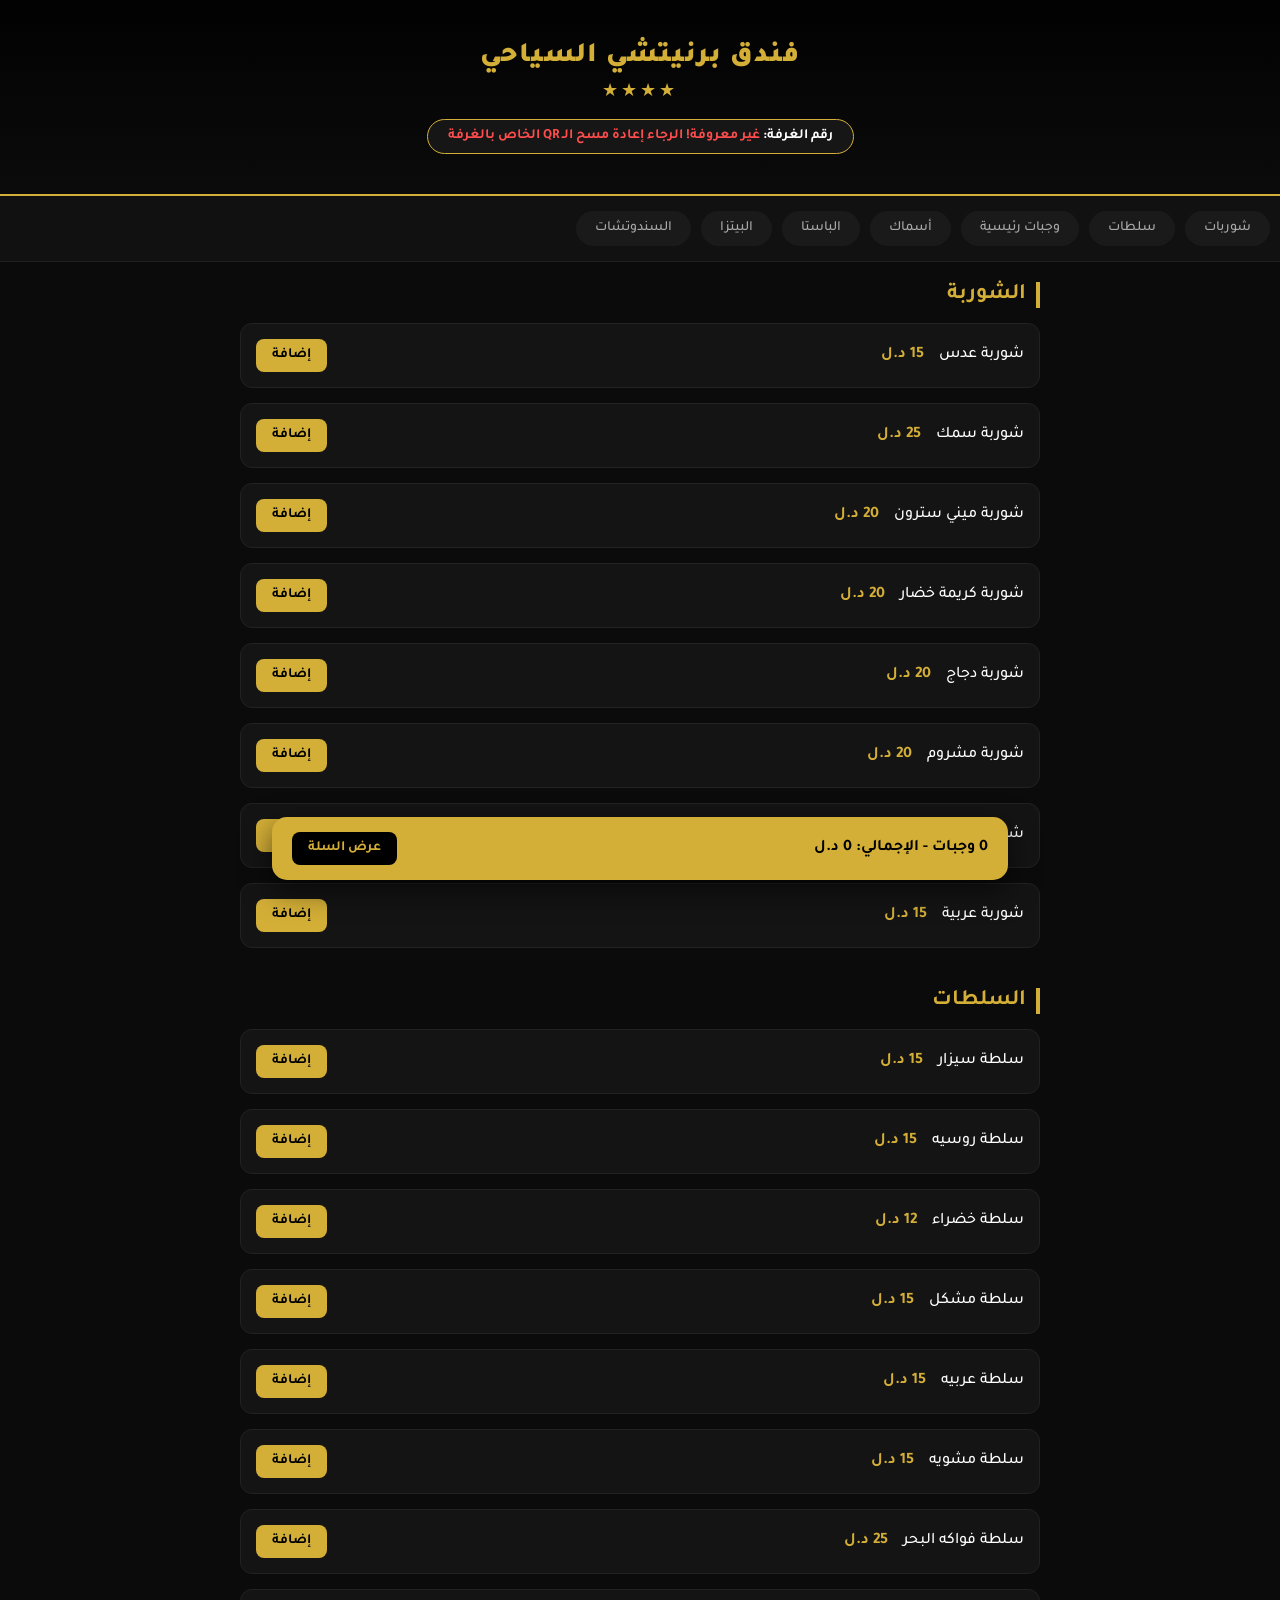
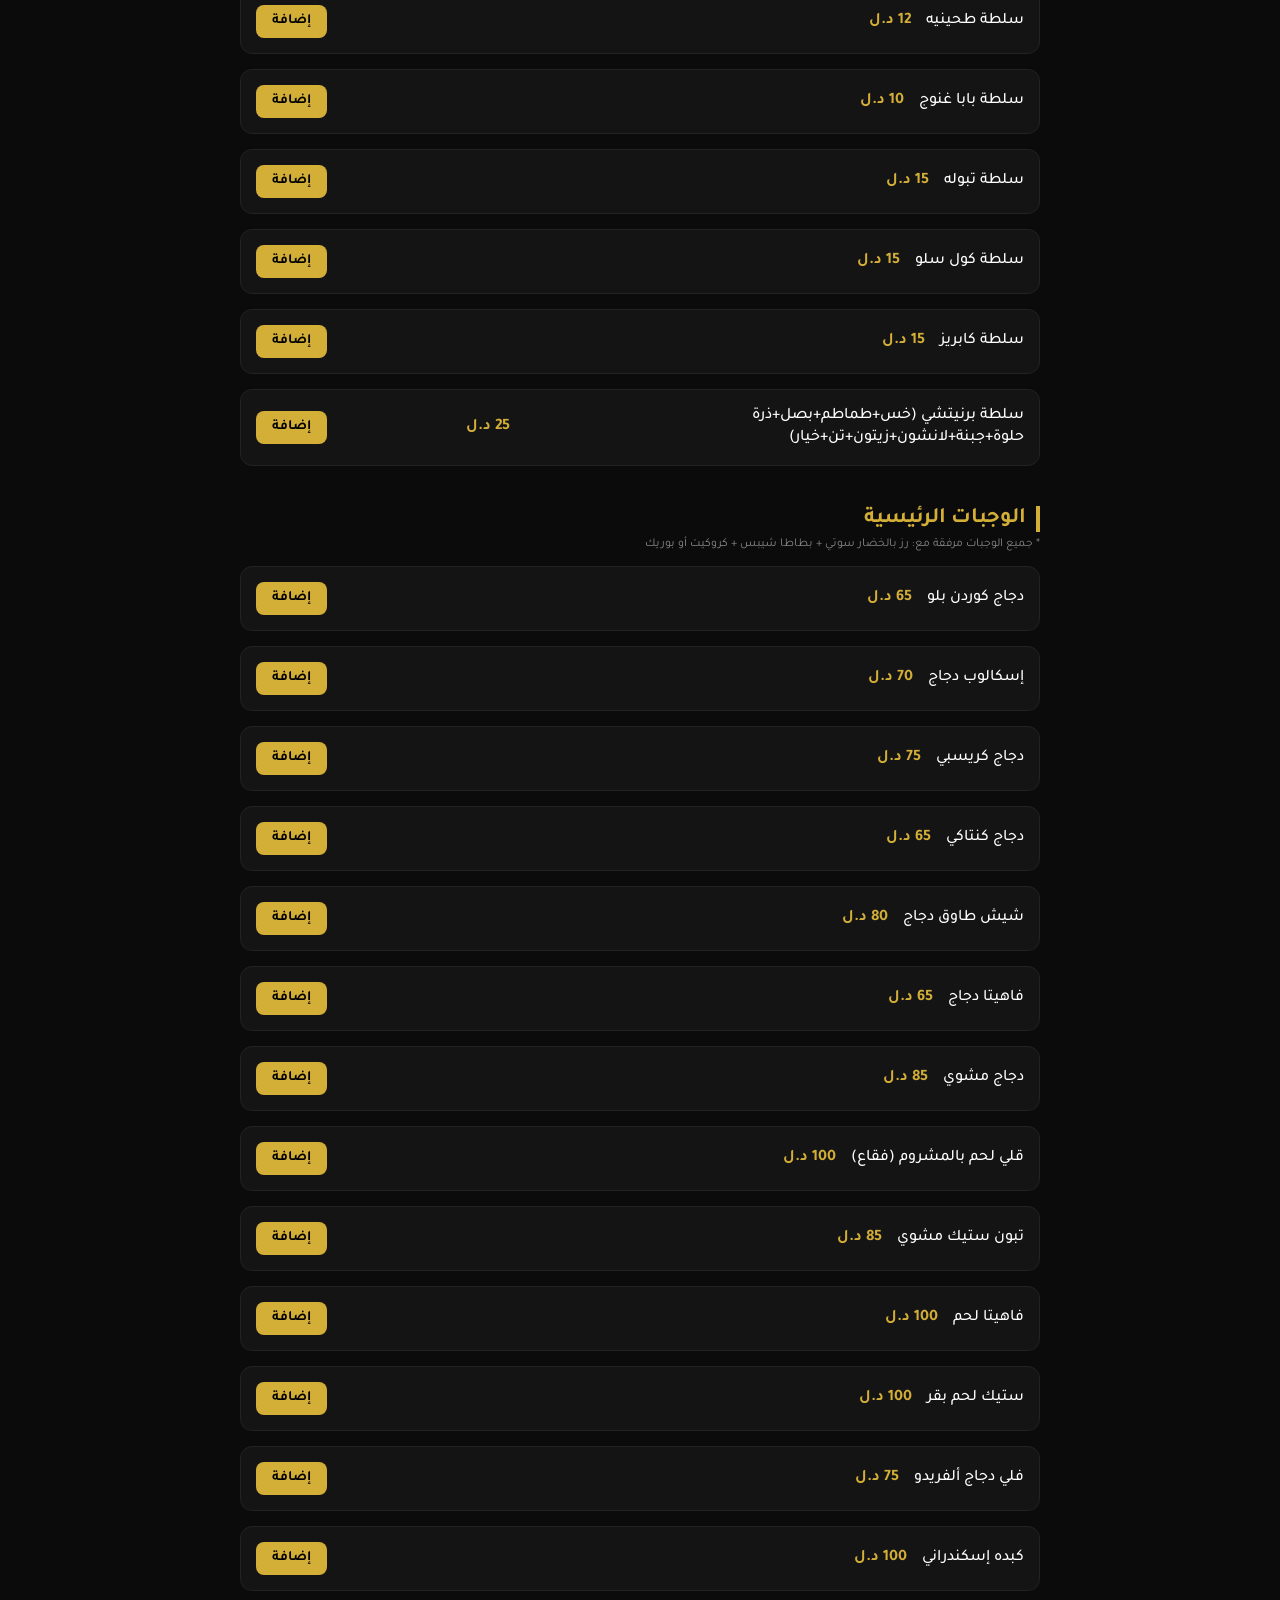
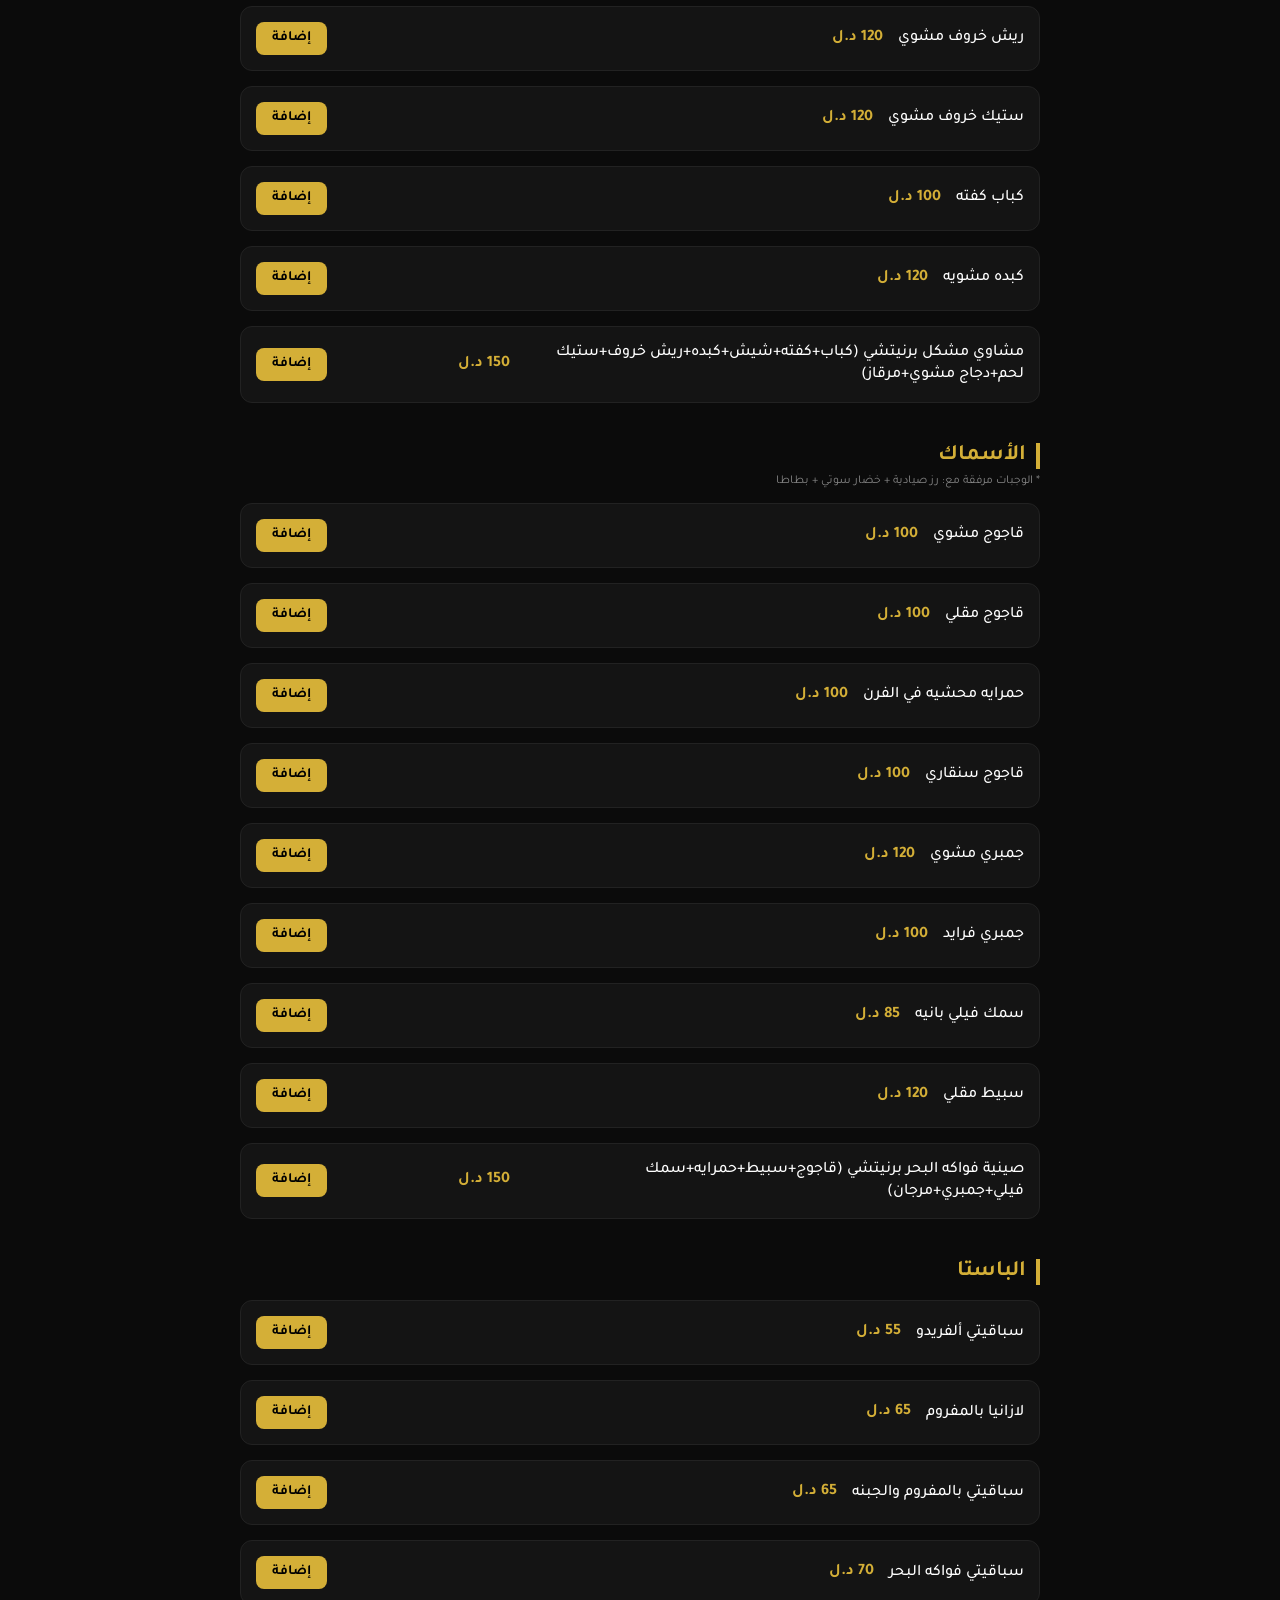
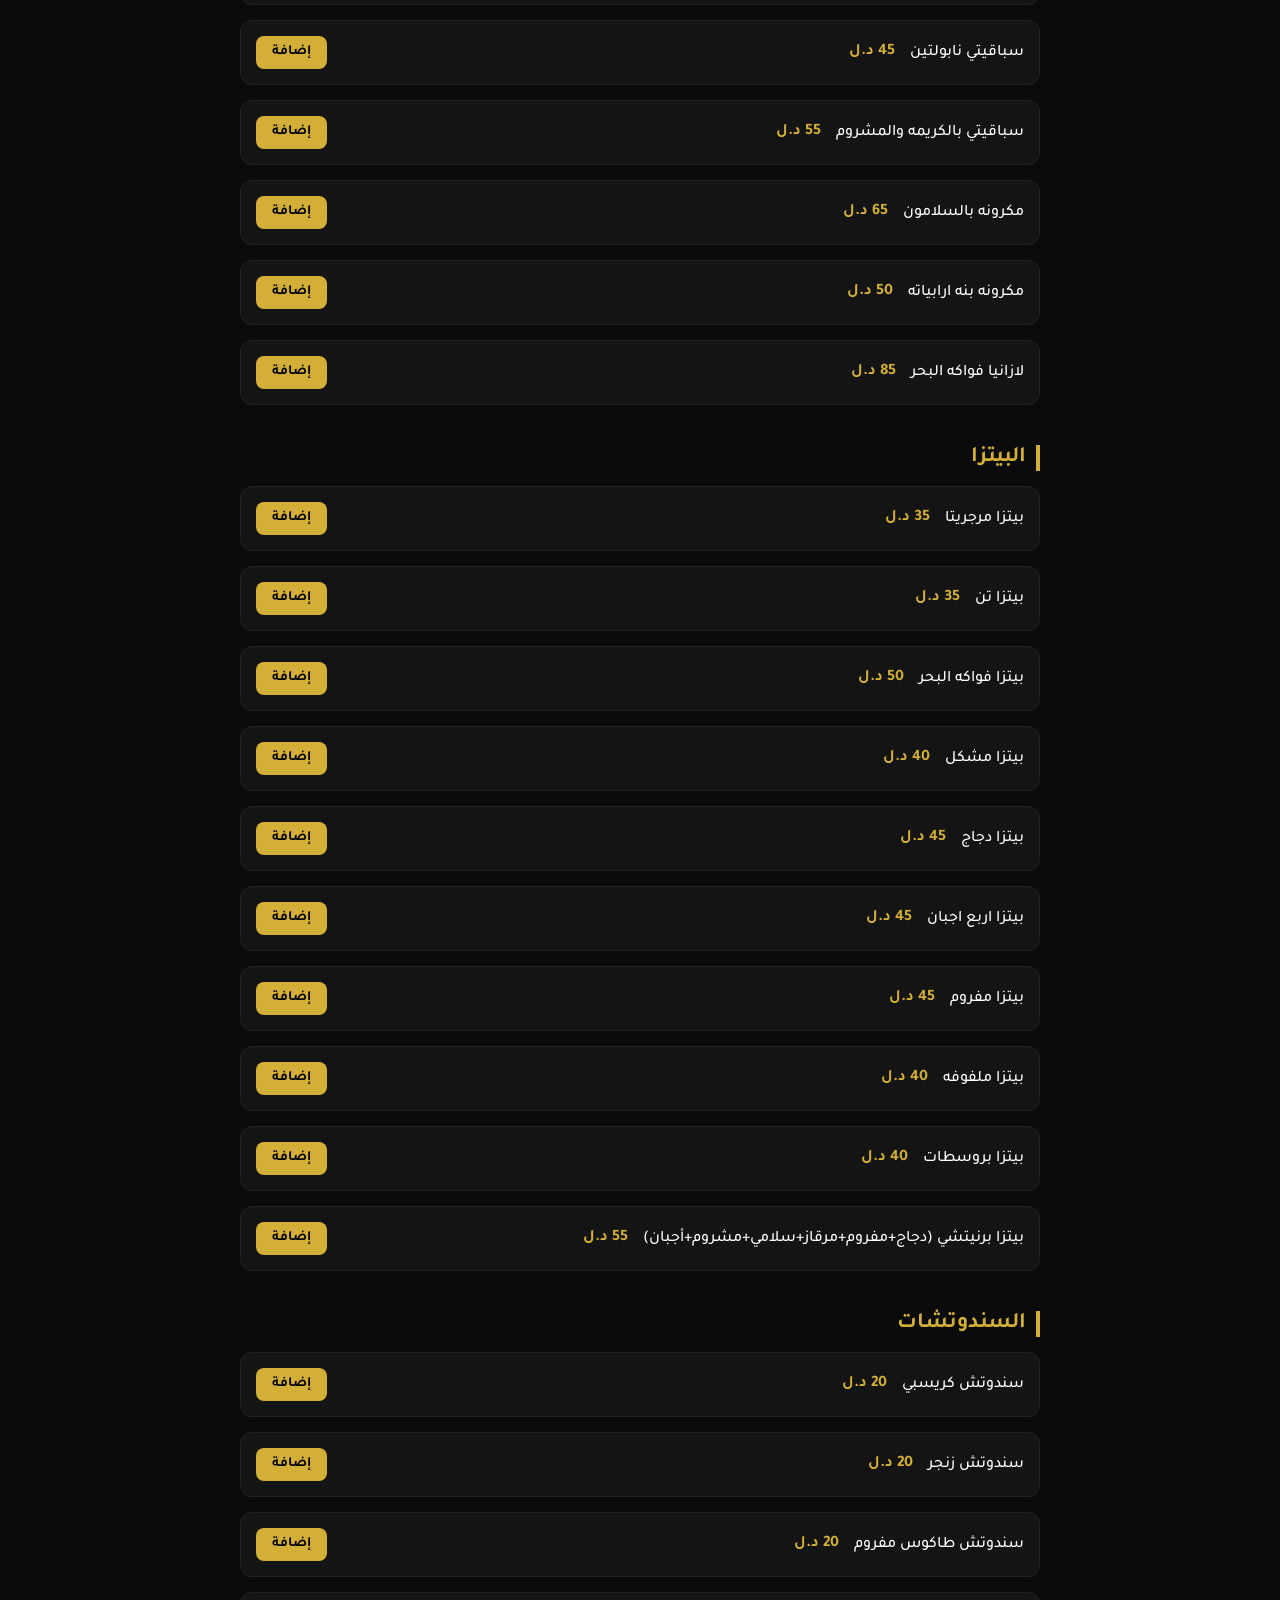
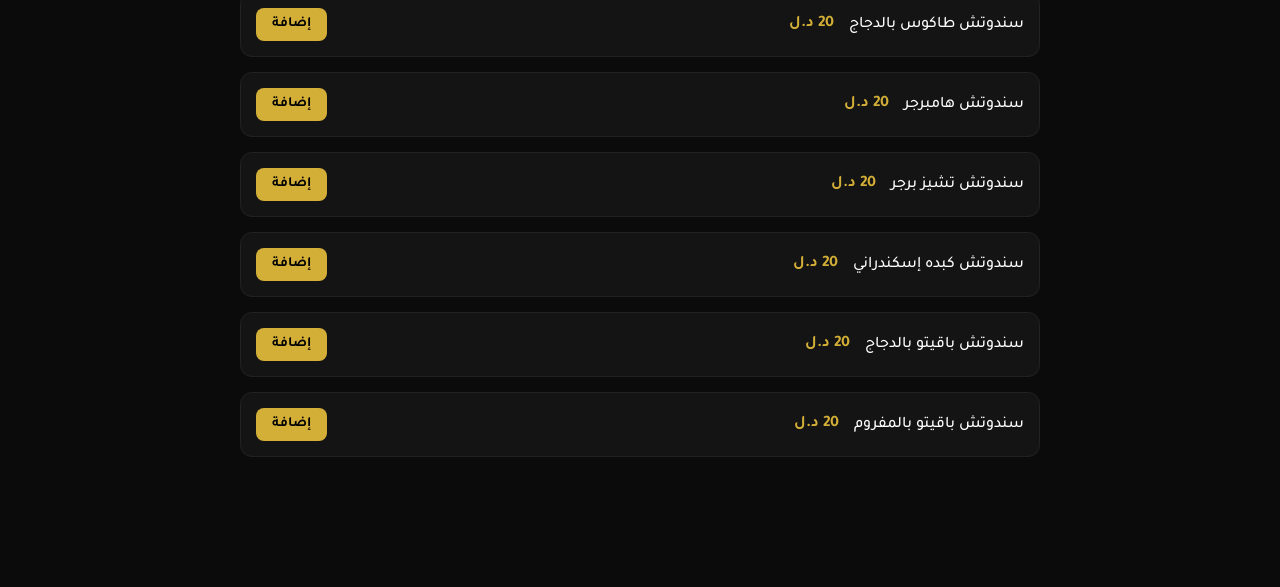
==== index.html @ 8b39d560 "Rename index.html.html to index.html" ====
<!DOCTYPE html>
<html lang="ar" dir="rtl">
<head>
    <meta charset="UTF-8">
    <meta name="viewport" content="width=device-width, initial-scale=1.0">
    <title>منيو فندق برنيتشي السياحي - خدمة الغرف</title>
    <link rel="stylesheet" href="style.css">
</head>
<body>

    <header class="hotel-header">
        <div class="logo-area">
            <h1>فندق برنيتشي السياحي</h1>
            <p class="stars">★★★★</p>
            <div class="room-badge">رقم الغرفة: <span id="room-number">جاري التعرف...</span></div>
        </div>
    </header>

    <nav class="menu-tabs">
        <a href="#soups">شوربات</a>
        <a href="#salads">سلطات</a>
        <a href="#main-dishes">وجبات رئيسية</a>
        <a href="#fish">أسماك</a>
        <a href="#pasta">الباستا</a>
        <a href="#pizza">البيتزا</a>
        <a href="#sandwiches">السندوتشات</a>
    </nav>

    <main class="menu-container">

        <section id="soups" class="menu-section">
            <h2 class="section-title">الشوربة</h2>
            <div class="items-grid">
                <div class="menu-item"><h3>شوربة عدس</h3><span class="price">15 د.ل</span><button onclick="addToCart('شوربة عدس', 15)">إضافة</button></div>
                <div class="menu-item"><h3>شوربة سمك</h3><span class="price">25 د.ل</span><button onclick="addToCart('شوربة سمك', 25)">إضافة</button></div>
                <div class="menu-item"><h3>شوربة ميني سترون</h3><span class="price">20 د.ل</span><button onclick="addToCart('شوربة ميني سترون', 20)">إضافة</button></div>
                <div class="menu-item"><h3>شوربة كريمة خضار</h3><span class="price">20 د.ل</span><button onclick="addToCart('شوربة كريمة خضار', 20)">إضافة</button></div>
                <div class="menu-item"><h3>شوربة دجاج</h3><span class="price">20 د.ل</span><button onclick="addToCart('شوربة دجاج', 20)">إضافة</button></div>
                <div class="menu-item"><h3>شوربة مشروم</h3><span class="price">20 د.ل</span><button onclick="addToCart('شوربة مشروم', 20)">إضافة</button></div>
                <div class="menu-item"><h3>شوربة حرير</h3><span class="price">15 د.ل</span><button onclick="addToCart('شوربة حرير', 15)">إضافة</button></div>
                <div class="menu-item"><h3>شوربة عربية</h3><span class="price">15 د.ل</span><button onclick="addToCart('شوربة عربية', 15)">إضافة</button></div>
            </div>
        </section>

        <section id="salads" class="menu-section">
            <h2 class="section-title">السلطات</h2>
            <div class="items-grid">
                <div class="menu-item"><h3>سلطة سيزار</h3><span class="price">15 د.ل</span><button onclick="addToCart('سلطة سيزار', 15)">إضافة</button></div>
                <div class="menu-item"><h3>سلطة روسيه</h3><span class="price">15 د.ل</span><button onclick="addToCart('سلطة روسيه', 15)">إضافة</button></div>
                <div class="menu-item"><h3>سلطة خضراء</h3><span class="price">12 د.ل</span><button onclick="addToCart('سلطة خضراء', 12)">إضافة</button></div>
                <div class="menu-item"><h3>سلطة مشكل</h3><span class="price">15 د.ل</span><button onclick="addToCart('سلطة مشكل', 15)">إضافة</button></div>
                <div class="menu-item"><h3>سلطة عربيه</h3><span class="price">15 د.ل</span><button onclick="addToCart('سلطة عربيه', 15)">إضافة</button></div>
                <div class="menu-item"><h3>سلطة مشويه</h3><span class="price">15 د.ل</span><button onclick="addToCart('سلطة مشويه', 15)">إضافة</button></div>
                <div class="menu-item"><h3>سلطة فواكه البحر</h3><span class="price">25 د.ل</span><button onclick="addToCart('سلطة فواكه البحر', 25)">إضافة</button></div>
                <div class="menu-item"><h3>سلطة طحينيه</h3><span class="price">12 د.ل</span><button onclick="addToCart('سلطة طحينيه', 12)">إضافة</button></div>
                <div class="menu-item"><h3>سلطة بابا غنوج</h3><span class="price">10 د.ل</span><button onclick="addToCart('سلطة بابا غنوج', 10)">إضافة</button></div>
                <div class="menu-item"><h3>سلطة تبوله</h3><span class="price">15 د.ل</span><button onclick="addToCart('سلطة تبوله', 15)">إضافة</button></div>
                <div class="menu-item"><h3>سلطة كول سلو</h3><span class="price">15 د.ل</span><button onclick="addToCart('سلطة كول سلو', 15)">إضافة</button></div>
                <div class="menu-item"><h3>سلطة كابريز</h3><span class="price">15 د.ل</span><button onclick="addToCart('سلطة كابريز', 15)">إضافة</button></div>
                <div class="menu-item" style="grid-column: span 2;"><h3>سلطة برنيتشي (خس+طماطم+بصل+ذرة حلوة+جبنة+لانشون+زيتون+تن+خيار)</h3><span class="price">25 د.ل</span><button onclick="addToCart('سلطة برنيتشي الفاخرة', 25)">إضافة</button></div>
            </div>
        </section>

        <section id="main-dishes" class="menu-section">
            <h2 class="section-title">الوجبات الرئيسية</h2>
            <p class="section-note">* جميع الوجبات مرفقة مع: رز بالخضار سوتي + بطاطا شيبس + كروكيت أو بوريك</p>
            <div class="items-grid">
                <div class="menu-item"><h3>دجاج كوردن بلو</h3><span class="price">65 د.ل</span><button onclick="addToCart('دجاج كوردن بلو', 65)">إضافة</button></div>
                <div class="menu-item"><h3>إسكالوب دجاج</h3><span class="price">70 د.ل</span><button onclick="addToCart('إسكالوب دجاج', 70)">إضافة</button></div>
                <div class="menu-item"><h3>دجاج كريسبي</h3><span class="price">75 د.ل</span><button onclick="addToCart('دجاج كريسبي', 75)">إضافة</button></div>
                <div class="menu-item"><h3>دجاج كنتاكي</h3><span class="price">65 د.ل</span><button onclick="addToCart('دجاج كنتاكي', 65)">إضافة</button></div>
                <div class="menu-item"><h3>شيش طاوق دجاج</h3><span class="price">80 د.ل</span><button onclick="addToCart('شيش طاوق دجاج', 80)">إضافة</button></div>
                <div class="menu-item"><h3>فاهيتا دجاج</h3><span class="price">65 د.ل</span><button onclick="addToCart('فاهيتا دجاج', 65)">إضافة</button></div>
                <div class="menu-item"><h3>دجاج مشوي</h3><span class="price">85 د.ل</span><button onclick="addToCart('دجاج مشوي', 85)">إضافة</button></div>
                <div class="menu-item"><h3>قلي لحم بالمشروم (فقاع)</h3><span class="price">100 د.ل</span><button onclick="addToCart('قلي لحم بالمشروم', 100)">إضافة</button></div>
                <div class="menu-item"><h3>تبون ستيك مشوي</h3><span class="price">85 د.ل</span><button onclick="addToCart('تبون ستيك مشوي', 85)">إضافة</button></div>
                <div class="menu-item"><h3>فاهيتا لحم</h3><span class="price">100 د.ل</span><button onclick="addToCart('فاهيتا لحم', 100)">إضافة</button></div>
                <div class="menu-item"><h3>ستيك لحم بقر</h3><span class="price">100 د.ل</span><button onclick="addToCart('ستيك لحم بقر', 100)">إضافة</button></div>
                <div class="menu-item"><h3>فلي دجاج ألفريدو</h3><span class="price">75 د.ل</span><button onclick="addToCart('فلي دجاج ألفريدو', 75)">إضافة</button></div>
                <div class="menu-item"><h3>كبده إسكندراني</h3><span class="price">100 د.ل</span><button onclick="addToCart('كبده إسكندراني', 100)">إضافة</button></div>
                <div class="menu-item"><h3>ريش خروف مشوي</h3><span class="price">120 د.ل</span><button onclick="addToCart('ريش خروف مشوي', 120)">إضافة</button></div>
                <div class="menu-item"><h3>ستيك خروف مشوي</h3><span class="price">120 د.ل</span><button onclick="addToCart('ستيك خروف مشوي', 120)">إضافة</button></div>
                <div class="menu-item"><h3>كباب كفته</h3><span class="price">100 د.ل</span><button onclick="addToCart('كباب كفته', 100)">إضافة</button></div>
                <div class="menu-item"><h3>كبده مشويه</h3><span class="price">120 د.ل</span><button onclick="addToCart('كبده مشويه', 120)">إضافة</button></div>
                <div class="menu-item" style="grid-column: span 2;"><h3>مشاوي مشكل برنيتشي (كباب+كفته+شيش+كبده+ريش خروف+ستيك لحم+دجاج مشوي+مرقاز)</h3><span class="price">150 د.ل</span><button onclick="addToCart('مشاوي مشكل برنيتشي', 150)">إضافة</button></div>
            </div>
        </section>

        <section id="fish" class="menu-section">
            <h2 class="section-title">الأسماك</h2>
            <p class="section-note">* الوجبات مرفقة مع: رز صيادية + خضار سوتي + بطاطا</p>
            <div class="items-grid">
                <div class="menu-item"><h3>قاجوج مشوي</h3><span class="price">100 د.ل</span><button onclick="addToCart('قاجوج مشوي', 100)">إضافة</button></div>
                <div class="menu-item"><h3>قاجوج مقلي</h3><span class="price">100 د.ل</span><button onclick="addToCart('قاجوج مقلي', 100)">إضافة</button></div>
                <div class="menu-item"><h3>حمرايه محشيه في الفرن</h3><span class="price">100 د.ل</span><button onclick="addToCart('حمرايه محشيه في الفرن', 100)">إضافة</button></div>
                <div class="menu-item"><h3>قاجوج سنقاري</h3><span class="price">100 د.ل</span><button onclick="addToCart('قاجوج سنقاري', 100)">إضافة</button></div>
                <div class="menu-item"><h3>جمبري مشوي</h3><span class="price">120 د.ل</span><button onclick="addToCart('جمبري مشوي', 120)">إضافة</button></div>
                <div class="menu-item"><h3>جمبري فرايد</h3><span class="price">100 د.ل</span><button onclick="addToCart('جمبري فرايد', 100)">إضافة</button></div>
                <div class="menu-item"><h3>سمك فيلي بانيه</h3><span class="price">85 د.ل</span><button onclick="addToCart('سمك فيلي بانيه', 85)">إضافة</button></div>
                <div class="menu-item"><h3>سبيط مقلي</h3><span class="price">120 د.ل</span><button onclick="addToCart('سبيط مقلي', 120)">إضافة</button></div>
                <div class="menu-item" style="grid-column: span 2;"><h3>صينية فواكه البحر برنيتشي (قاجوج+سبيط+حمرايه+سمك فيلي+جمبري+مرجان)</h3><span class="price">150 د.ل</span><button onclick="addToCart('صينية فواكه البحر برنيتشي', 150)">إضافة</button></div>
            </div>
        </section>

        <section id="pasta" class="menu-section">
            <h2 class="section-title">الباستا</h2>
            <div class="items-grid">
                <div class="menu-item"><h3>سباقيتي ألفريدو</h3><span class="price">55 د.ل</span><button onclick="addToCart('سباقيتي ألفريدو', 55)">إضافة</button></div>
                <div class="menu-item"><h3>لازانيا بالمفروم</h3><span class="price">65 د.ل</span><button onclick="addToCart('لازانيا بالمفروم', 65)">إضافة</button></div>
                <div class="menu-item"><h3>سباقيتي بالمفروم والجبنه</h3><span class="price">65 د.ل</span><button onclick="addToCart('سباقيتي بالمفروم والجبنه', 65)">إضافة</button></div>
                <div class="menu-item"><h3>سباقيتي فواكه البحر</h3><span class="price">70 د.ل</span><button onclick="addToCart('سباقيتي فواكه البحر', 70)">إضافة</button></div>
                <div class="menu-item"><h3>سباقيتي نابولتين</h3><span class="price">45 د.ل</span><button onclick="addToCart('سباقيتي نابولتين', 45)">إضافة</button></div>
                <div class="menu-item"><h3>سباقيتي بالكريمه والمشروم</h3><span class="price">55 د.ل</span><button onclick="addToCart('سباقيتي بالكريمه والمشروم', 55)">إضافة</button></div>
                <div class="menu-item"><h3>مكرونه بالسلامون</h3><span class="price">65 د.ل</span><button onclick="addToCart('مكرونه بالسلامون', 65)">إضافة</button></div>
                <div class="menu-item"><h3>مكرونه بنه ارابياته</h3><span class="price">50 د.ل</span><button onclick="addToCart('مكرونه بنه ارابياته', 50)">إضافة</button></div>
                <div class="menu-item"><h3>لازانيا فواكه البحر</h3><span class="price">85 د.ل</span><button onclick="addToCart('لازانيا فواكه البحر', 85)">إضافة</button></div>
            </div>
        </section>

        <section id="pizza" class="menu-section">
            <h2 class="section-title">البيتزا</h2>
            <div class="items-grid">
                <div class="menu-item"><h3>بيتزا مرجريتا</h3><span class="price">35 د.ل</span><button onclick="addToCart('بيتزا مرجريتا', 35)">إضافة</button></div>
                <div class="menu-item"><h3>بيتزا تن</h3><span class="price">35 د.ل</span><button onclick="addToCart('بيتزا تن', 35)">إضافة</button></div>
                <div class="menu-item"><h3>بيتزا فواكه البحر</h3><span class="price">50 د.ل</span><button onclick="addToCart('بيتزا فواكه البحر', 50)">إضافة</button></div>
                <div class="menu-item"><h3>بيتزا مشكل</h3><span class="price">40 د.ل</span><button onclick="addToCart('بيتزا مشكل', 40)">إضافة</button></div>
                <div class="menu-item"><h3>بيتزا دجاج</h3><span class="price">45 د.ل</span><button onclick="addToCart('بيتزا دجاج', 45)">إضافة</button></div>
                <div class="menu-item"><h3>بيتزا اربع اجبان</h3><span class="price">45 د.ل</span><button onclick="addToCart('بيتزا اربع اجبان', 45)">إضافة</button></div>
                <div class="menu-item"><h3>بيتزا مفروم</h3><span class="price">45 د.ل</span><button onclick="addToCart('بيتزا مفروم', 45)">إضافة</button></div>
                <div class="menu-item"><h3>بيتزا ملفوفه</h3><span class="price">40 د.ل</span><button onclick="addToCart('بيتزا ملفوفه', 40)">إضافة</button></div>
                <div class="menu-item"><h3>بيتزا بروسطات</h3><span class="price">40 د.ل</span><button onclick="addToCart('بيتزا بروسطات', 40)">إضافة</button></div>
                <div class="menu-item" style="grid-column: span 2;"><h3>بيتزا برنيتشي (دجاج+مفروم+مرقاز+سلامي+مشروم+أجبان)</h3><span class="price">55 د.ل</span><button onclick="addToCart('بيتزا برنيتشي الفاخرة', 55)">إضافة</button></div>
            </div>
        </section>

        <section id="sandwiches" class="menu-section">
            <h2 class="section-title">السندوتشات</h2>
            <div class="items-grid">
                <div class="menu-item"><h3>سندوتش كريسبي</h3><span class="price">20 د.ل</span><button onclick="addToCart('سندوتش كريسبي', 20)">إضافة</button></div>
                <div class="menu-item"><h3>سندوتش زنجر</h3><span class="price">20 د.ل</span><button onclick="addToCart('سندوتش زنجر', 20)">إضافة</button></div>
                <div class="menu-item"><h3>سندوتش طاكوس مفروم</h3><span class="price">20 د.ل</span><button onclick="addToCart('سندوتش طاكوس مفروم', 20)">إضافة</button></div>
                <div class="menu-item"><h3>سندوتش طاكوس بالدجاج</h3><span class="price">20 د.ل</span><button onclick="addToCart('سندوتش طاكوس بالدجاج', 20)">إضافة</button></div>
                <div class="menu-item"><h3>سندوتش هامبرجر</h3><span class="price">20 د.ل</span><button onclick="addToCart('سندوتش هامبرجر', 20)">إضافة</button></div>
                <div class="menu-item"><h3>سندوتش تشيز برجر</h3><span class="price">20 د.ل</span><button onclick="addToCart('سندوتش تشيز برجر', 20)">إضافة</button></div>
                <div class="menu-item"><h3>سندوتش كبده إسكندراني</h3><span class="price">20 د.ل</span><button onclick="addToCart('سندوتش كبده إسكندراني', 20)">إضافة</button></div>
                <div class="menu-item"><h3>سندوتش باقيتو بالدجاج</h3><span class="price">20 د.ل</span><button onclick="addToCart('سندوتش باقيتو بالدجاج', 20)">إضافة</button></div>
                <div class="menu-item"><h3>سندوتش باقيتو بالمفروم</h3><span class="price">20 د.ل</span><button onclick="addToCart('سندوتش باقيتو بالمفروم', 20)">إضافة</button></div>
            </div>
        </section>

    </main>

    <div class="cart-preview" id="cart-preview">
        <div class="cart-info">
            <span id="cart-count">0 وجبات</span> - الإجمالي: <span id="cart-total">0 د.ل</span>
        </div>
        <button class="checkout-btn" onclick="toggleCartModal()">عرض السلة</button>
    </div>

    <div class="cart-modal" id="cart-modal">
        <div class="modal-content">
            <h2>تفاصيل طلب الغرفة</h2>
            <ul id="cart-items-list">
                <li class="empty-msg">السلة فارغة حالياً</li>
            </ul>
            <div class="modal-actions">
                <button class="close-btn" onclick="toggleCartModal()">إغلاق</button>
                <button class="submit-order-btn" onclick="sendOrder()">تأكيد وإرسال للمطبخ</button>
            </div>
        </div>
    </div>

    <script>
        // مصفوفة الغرف المتاحة بالفندق التي حددتها أنت
        const validRooms = [];
        for(let i=101; i<=114; i++) validRooms.push(i.toString());
        for(let i=201; i<=214; i++) validRooms.push(i.toString());
        for(let i=301; i<=313; i++) validRooms.push(i.toString());
        for(let i=401; i<=413; i++) validRooms.push(i.toString());

        // التقاط الغرفة من الرابط (مثال: index.html?room=105)
        const urlParams = new URLSearchParams(window.location.search);
        const currentRoom = urlParams.get('room');

        let isRoomVerified = false;
        const roomBadge = document.getElementById('room-number');

        if (currentRoom && validRooms.includes(currentRoom)) {
            roomBadge.innerText = `غرفة ${currentRoom}`;
            isRoomVerified = true;
        } else {
            roomBadge.innerText = "غير معروفة! الرجاء إعادة مسح الـ QR الخاص بالغرفة";
            roomBadge.style.color = "#ff4d4d";
        }

        let cart = [];

        function addToCart(name, price) {
            if(!isRoomVerified) {
                alert("تنبيه: لا يمكن الطلب لأن رقم الغرفة غير معروف، يرجى مسح رمز QR الموجود في غرفتك.");
                return;
            }
            cart.push({ name, price });
            updateCartUI();
        }

        function updateCartUI() {
            document.getElementById('cart-count').innerText = `${cart.length} وجبات`;
            let total = cart.reduce((sum, item) => sum + item.price, 0);
            document.getElementById('cart-total').innerText = `${total} د.ل`;
        }

        function toggleCartModal() {
            const modal = document.getElementById('cart-modal');
            modal.classList.toggle('active');
            
            const list = document.getElementById('cart-items-list');
            if(cart.length === 0) {
                list.innerHTML = '<li class="empty-msg">السلة فارغة حالياً</li>';
                return;
            }
            list.innerHTML = cart.map((item, index) => `
                <li>
                    <span>${item.name}</span>
                    <div>
                        <strong>${item.price} د.ل</strong>
                        <button onclick="removeFromCart(${index})" style="background:none; border:none; color:#ff4d4d; margin-right:10px; cursor:pointer;">❌</button>
                    </div>
                </li>
            `).join('');
        }

        function removeFromCart(index) {
            cart.splice(index, 1);
            updateCartUI();
            toggleCartModal();
        }

        function sendOrder() {
            if(cart.length === 0) {
                alert("سلتك فارغة!");
                return;
            }
            alert(`تم استلام طلبك بنجاح من الغرفة رقم: ${currentRoom}.\nجاري إرساله للمطبخ فوراً!`);
            cart = [];
            updateCartUI();
            toggleCartModal();
        }
    </script>
</body>
</html>
---- style.css ----
/* إعدادات الخطوط والتصفير الأساسي */
@import url('https://fonts.googleapis.com/css2?family=Tajawal:wght@400;500;700;900&display=swap');

*{
    margin: 0;
    padding: 0;
    box-sizing: border-box;
    font-family: 'Tajawal', sans-serif;
    scroll-behavior: smooth;
}

body {
    background-color: #0b0b0b; /* أسود ملكي داكن جداً */
    color: #ffffff;
    padding-bottom: 90px; /* مساحة في الأسفل حتى لا تغطي السلة العائمة المحتوى */
}

/* هيدر الفندق الرئيسي */
.hotel-header {
    background: linear-gradient(rgba(0, 0, 0, 0.85), rgba(11, 11, 11, 1)), url('images/hotel.jpg') center center/cover no-repeat;
    padding: 40px 20px;
    text-align: center;
    border-bottom: 2px solid #d4af37; /* خط ذهبي سفلي */
}

.hotel-header h1 {
    color: #d4af37; /* لون ذهبي فاخر */
    font-size: 28px;
    font-weight: 900;
    letter-spacing: 1px;
    margin-bottom: 5px;
}

.stars {
    color: #d4af37;
    font-size: 18px;
    margin-bottom: 15px;
    letter-spacing: 3px;
}

.room-badge {
    display: inline-block;
    background: #161616;
    color: #fff;
    padding: 8px 20px;
    border-radius: 50px;
    border: 1px solid #d4af37;
    font-size: 14px;
    font-weight: 700;
}

.room-badge span {
    color: #d4af37;
}

/* شريط التبويبات السريع (Tabs) للموبايل */
.menu-tabs {
    position: sticky;
    top: 0;
    background: #111111;
    display: flex;
    gap: 10px;
    overflow-x: auto;
    padding: 15px 10px;
    border-bottom: 1px solid #222;
    z-index: 100;
    white-space: nowrap;
}

/* إخفاء شريط التمرير الافتراضي لشكل أجمل */
.menu-tabs::-webkit-scrollbar {
    display: none;
}

.menu-tabs a {
    text-decoration: none;
    color: #aaaaaa;
    background: #1a1a1a;
    padding: 8px 18px;
    border-radius: 30px;
    font-size: 14px;
    font-weight: 500;
    transition: 0.3s ease;
    border: 1px solid transparent;
}

.menu-tabs a:hover, .menu-tabs a:active {
    color: #000;
    background: #d4af37;
    font-weight: bold;
}

/* حاوية الأقسام */
.menu-container {
    width: 92%;
    max-width: 800px;
    margin: 20px auto;
}

.menu-section {
    margin-bottom: 40px;
    scroll-margin-top: 70px; /* لكي لا يختفي العنوان تحت شريط التبويبات عند الضغط عليه */
}

.section-title {
    color: #d4af37;
    font-size: 22px;
    border-right: 4px solid #d4af37;
    padding-right: 10px;
    margin-bottom: 15px;
}

.section-note {
    font-size: 12px;
    color: #888;
    margin-bottom: 15px;
    margin-top: -10px;
}

/* شبكة عناصر المنيو (قائمة أفقية مرنة وممتازة للموبايل) */
.items-grid {
    display: flex;
    flex-direction: column;
    gap: 15px;
}

/* كرت الوجبة (ستايل الأسطر الفخمة للمطاعم الكبيرة) */
.menu-item {
    background: #141414;
    border: 1px solid #222;
    border-radius: 12px;
    padding: 15px;
    display: flex;
    justify-content: space-between;
    align-items: center;
    transition: 0.3s;
}

.menu-item:hover {
    border-color: #d4af37;
    transform: translateY(-2px);
}

.menu-item h3 {
    font-size: 16px;
    color: #ffffff;
    font-weight: 500;
    max-width: 65%;
    line-height: 1.4;
}

.menu-item .price {
    color: #d4af37;
    font-weight: 700;
    font-size: 16px;
    margin-left: auto;
    margin-right: 15px;
    white-space: nowrap;
}

.menu-item button {
    background: #d4af37;
    color: #000000;
    border: none;
    padding: 8px 16px;
    border-radius: 8px;
    font-size: 14px;
    font-weight: 700;
    cursor: pointer;
    transition: 0.2s;
}

.menu-item button:hover {
    background: #fff;
    transform: scale(1.05);
}

/* شريط السلة العائم في الأسفل */
.cart-preview {
    position: fixed;
    bottom: 20px;
    left: 4%;
    right: 4%;
    max-width: 736px;
    margin: 0 auto;
    background: #d4af37;
    color: #000;
    padding: 15px 20px;
    border-radius: 15px;
    display: flex;
    justify-content: space-between;
    align-items: center;
    box-shadow: 0 10px 30px rgba(0,0,0,0.6);
    z-index: 999;
}

.cart-info {
    font-weight: 700;
    font-size: 16px;
}

.checkout-btn {
    background: #000000;
    color: #d4af37;
    border: none;
    padding: 8px 16px;
    border-radius: 8px;
    font-weight: 700;
    font-size: 14px;
    cursor: pointer;
}

/* نافذة السلة المودال (Pop-up) */
.cart-modal {
    position: fixed;
    top: 0;
    left: 0;
    width: 100%;
    height: 100%;
    background: rgba(0,0,0,0.8);
    display: flex;
    justify-content: center;
    align-items: center;
    opacity: 0;
    pointer-events: none;
    transition: 0.3s ease;
    z-index: 1000;
    padding: 20px;
}

.cart-modal.active {
    opacity: 1;
    pointer-events: auto;
}

.modal-content {
    background: #111111;
    border: 1px solid #d4af37;
    border-radius: 20px;
    width: 100%;
    max-width: 500px;
    padding: 25px;
    box-shadow: 0 10px 40px rgba(0,0,0,0.8);
}

.modal-content h2 {
    color: #d4af37;
    font-size: 20px;
    margin-bottom: 20px;
    text-align: center;
    border-bottom: 1px solid #222;
    padding-bottom: 10px;
}

#cart-items-list {
    list-style: none;
    max-height: 250px;
    overflow-y: auto;
    margin-bottom: 20px;
}

#cart-items-list li {
    display: flex;
    justify-content: space-between;
    align-items: center;
    padding: 12px 0;
    border-bottom: 1px solid #222;
    font-size: 15px;
}

.empty-msg {
    color: #666;
    text-align: center;
    padding: 20px 0;
}

.modal-actions {
    display: flex;
    gap: 10px;
}

.close-btn {
    flex: 1;
    background: #222;
    color: #fff;
    border: none;
    padding: 12px;
    border-radius: 10px;
    font-weight: 700;
    cursor: pointer;
}

.submit-order-btn {
    flex: 2;
    background: #28a745; /* لون أخضر لتأكيد الإرسال للمطبخ */
    color: #fff;
    border: none;
    padding: 12px;
    border-radius: 10px;
    font-weight: 700;
    cursor: pointer;
    font-size: 15px;
}

.submit-order-btn:hover {
    background: #218838;
}
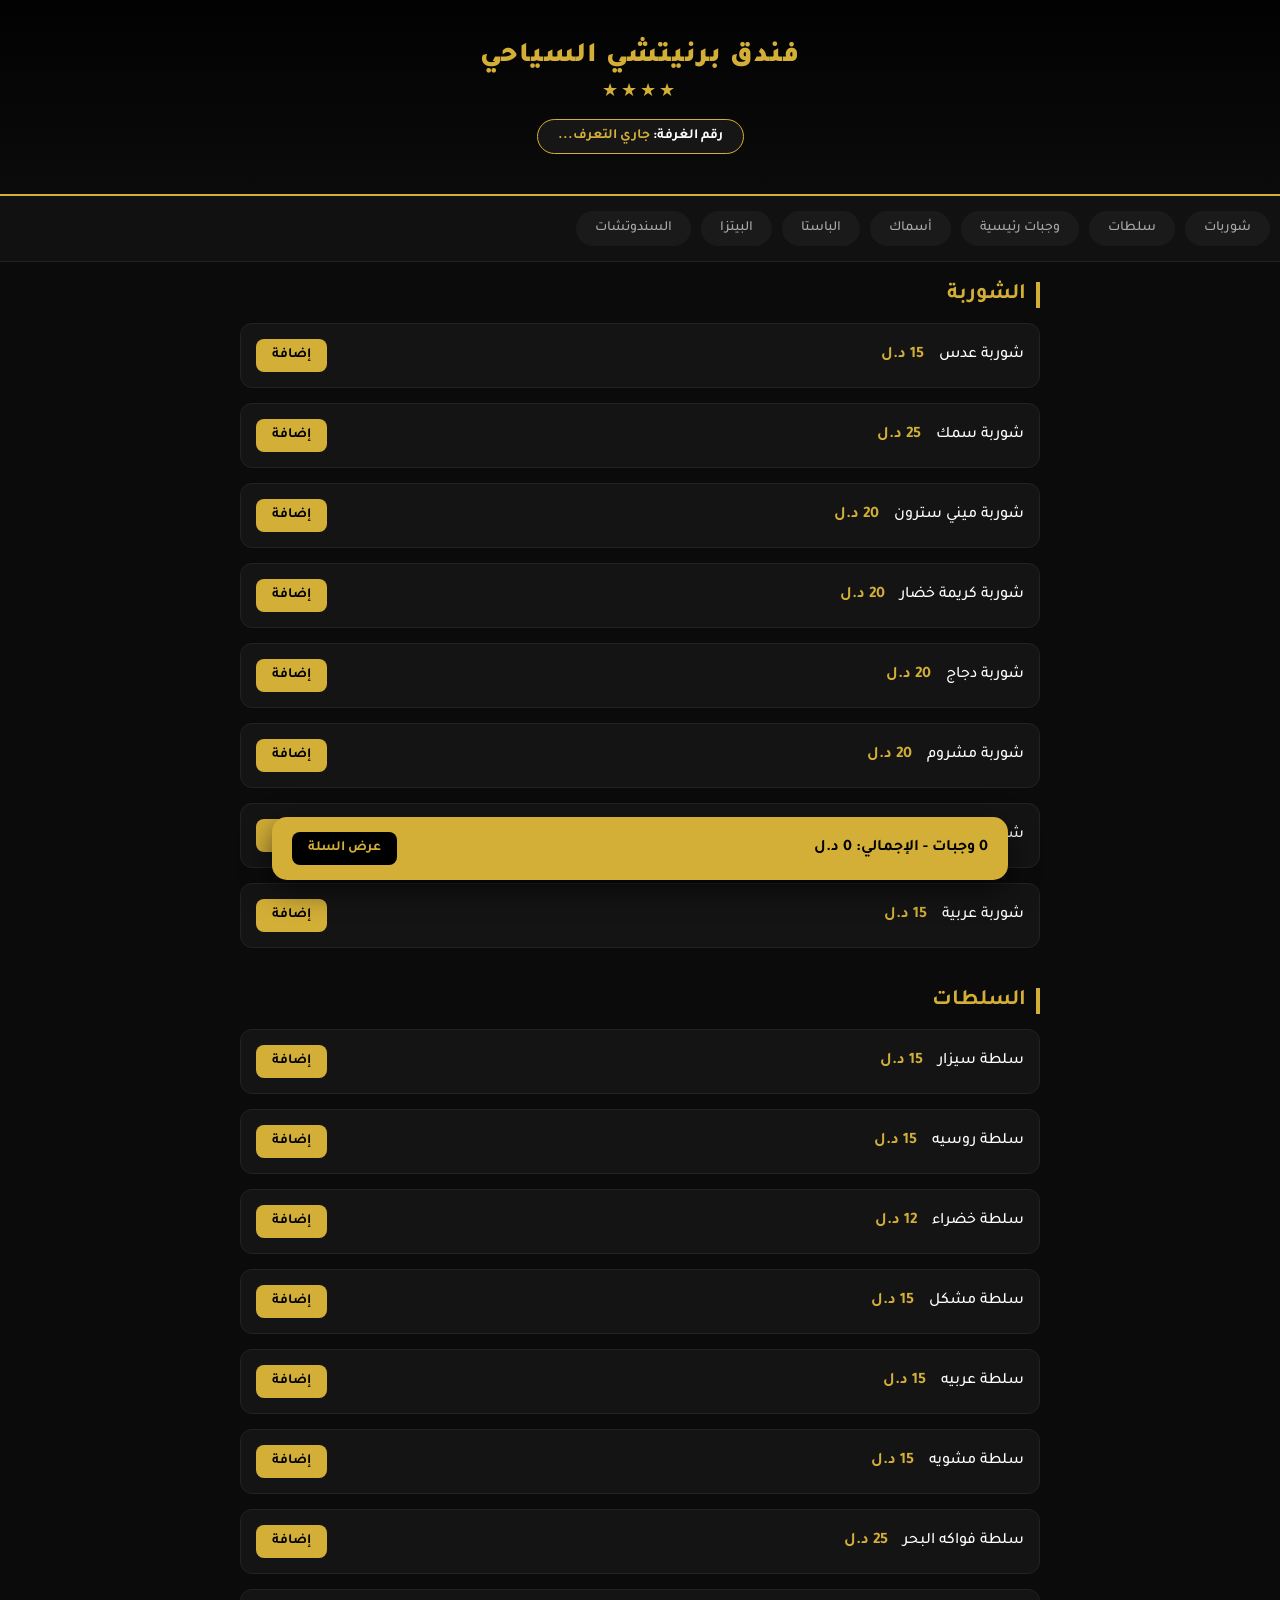
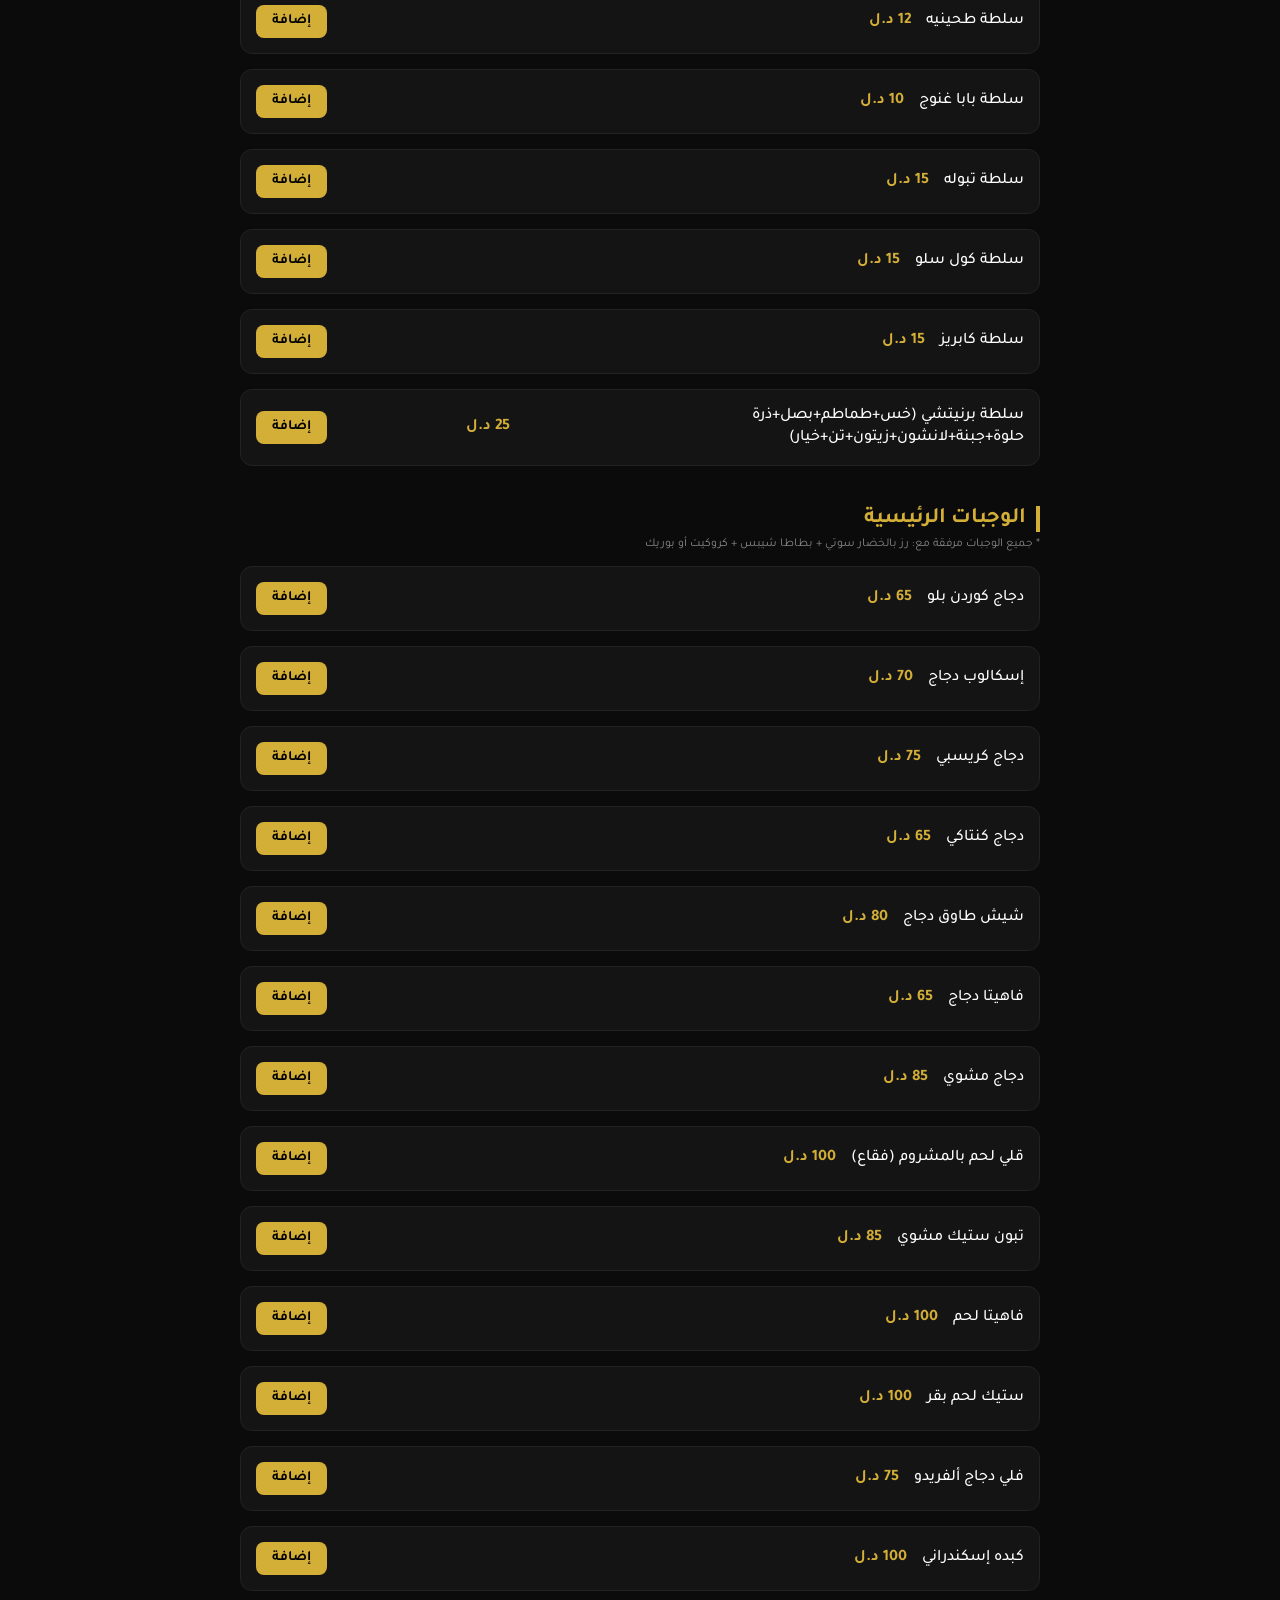
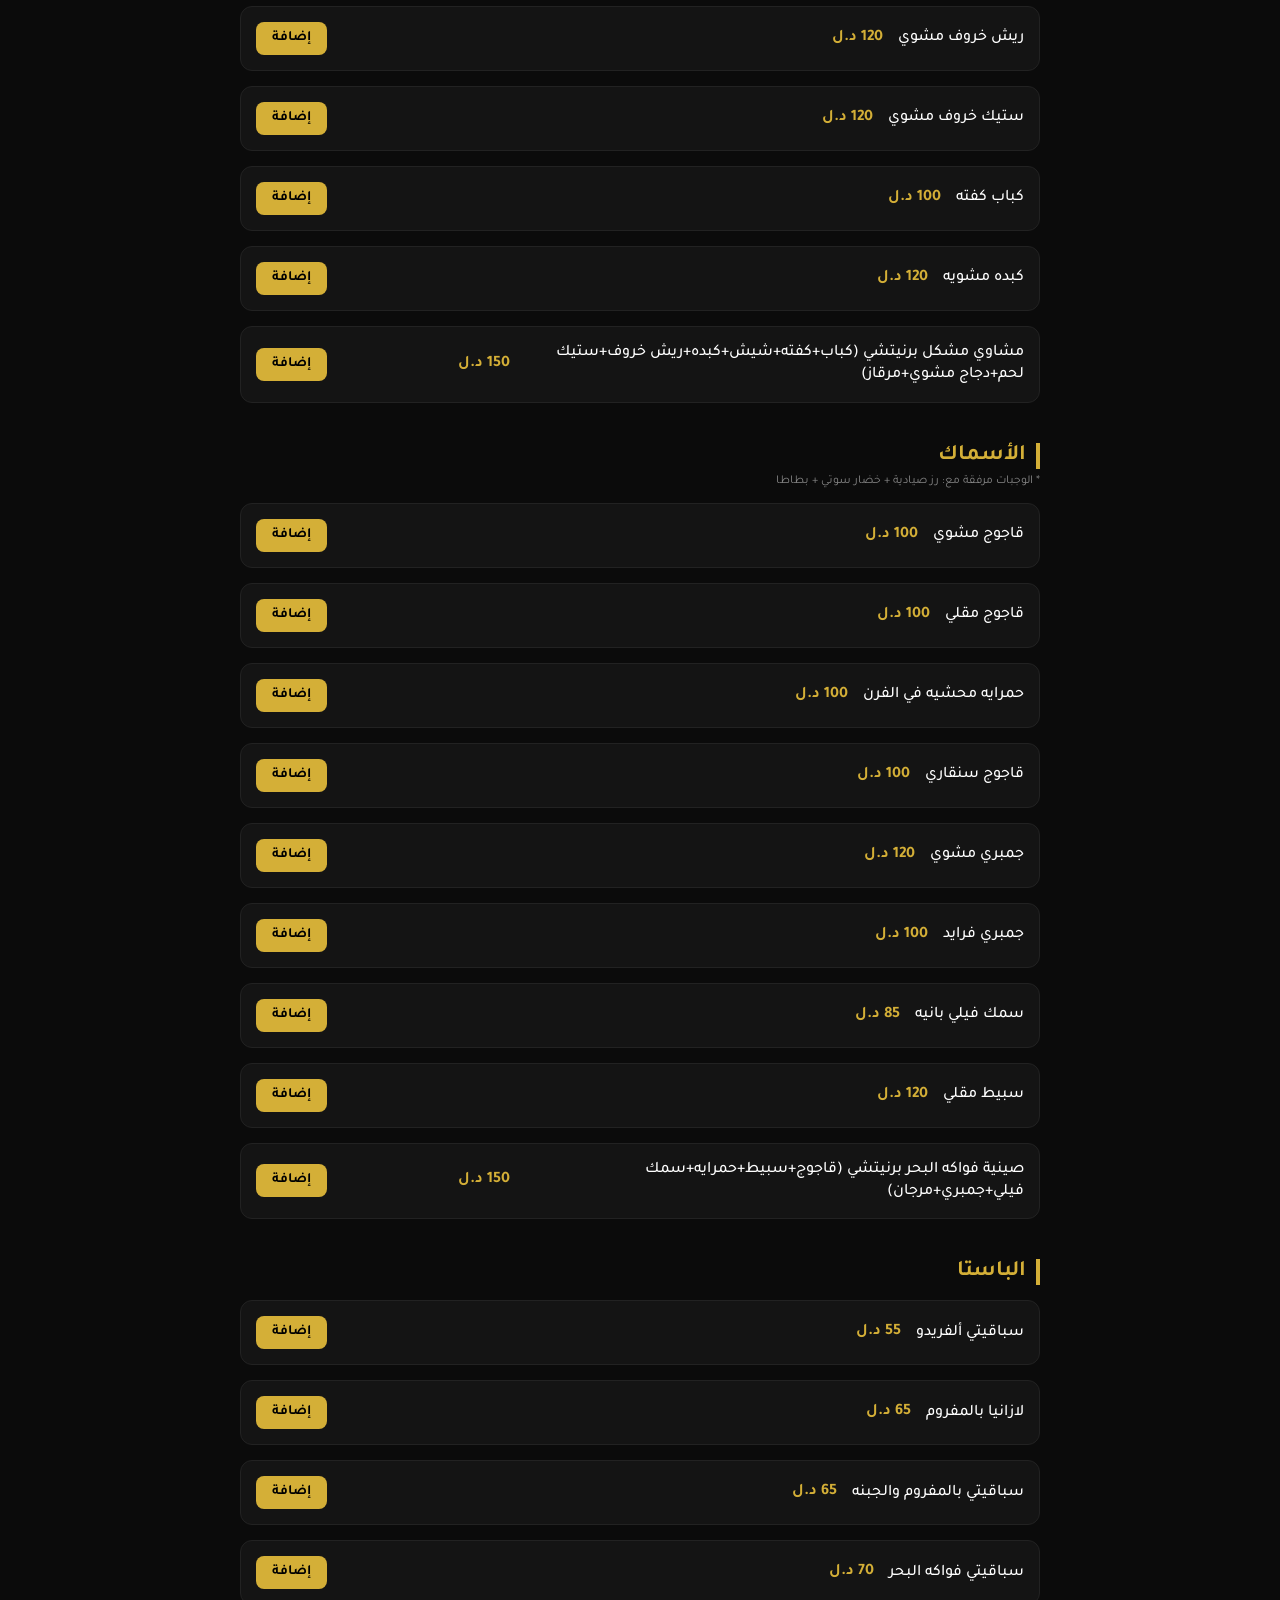
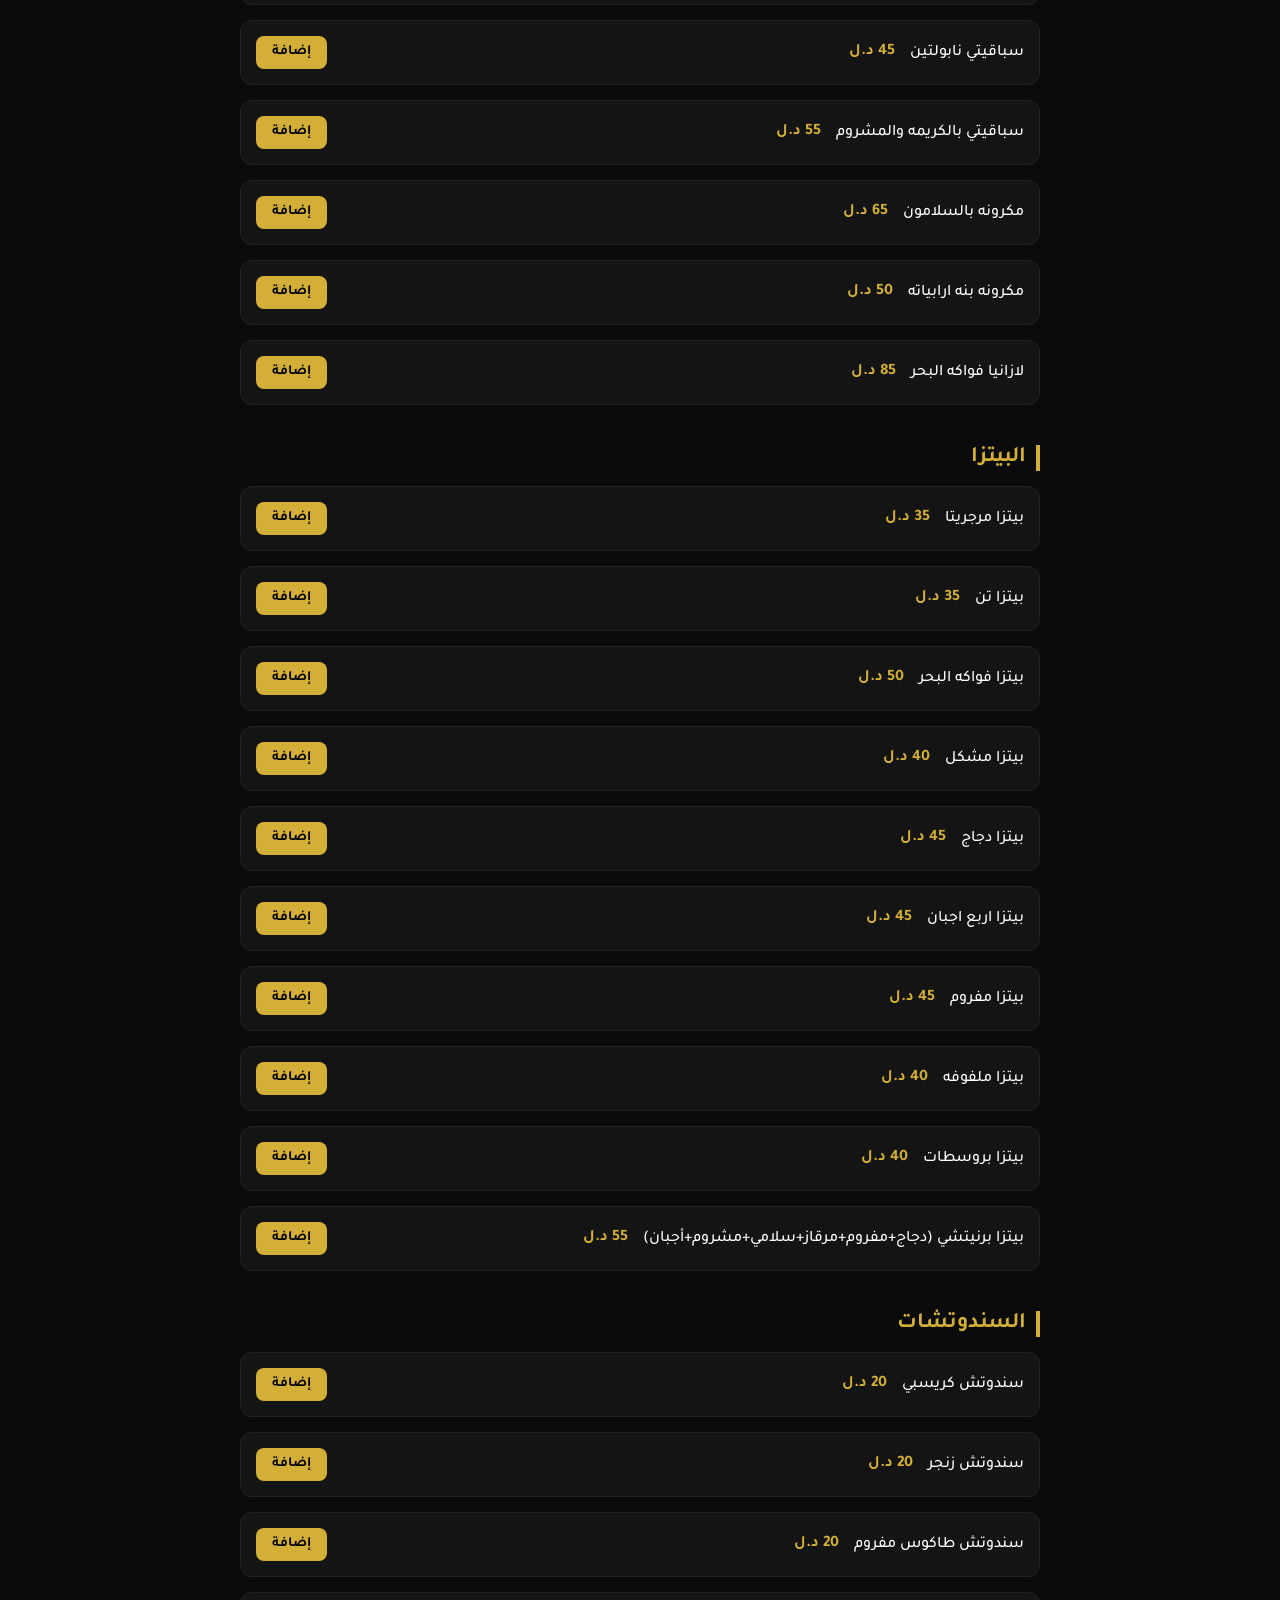
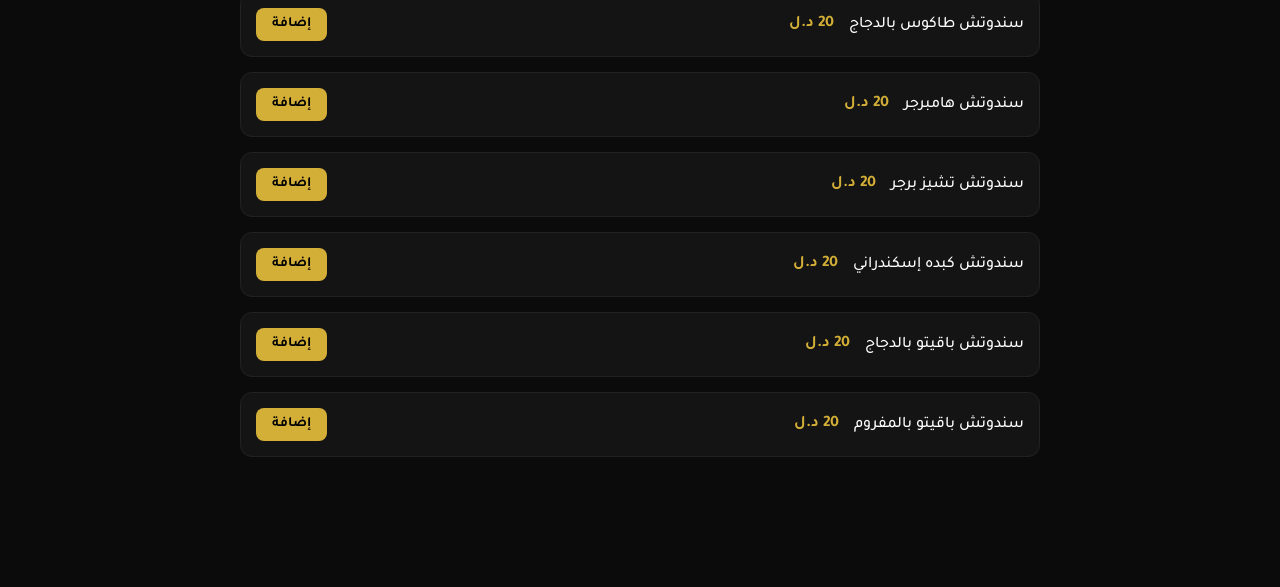
==== commit a5d4d4f0: "Update index.html" ====
--- a/index.html
+++ b/index.html
@@ -246,6 +246,6 @@
             updateCartUI();
             toggleCartModal();
         }
-    </script>
+  <script type="module" src="firebase-orders.js"></script>  </script>
 </body>
 </html>
